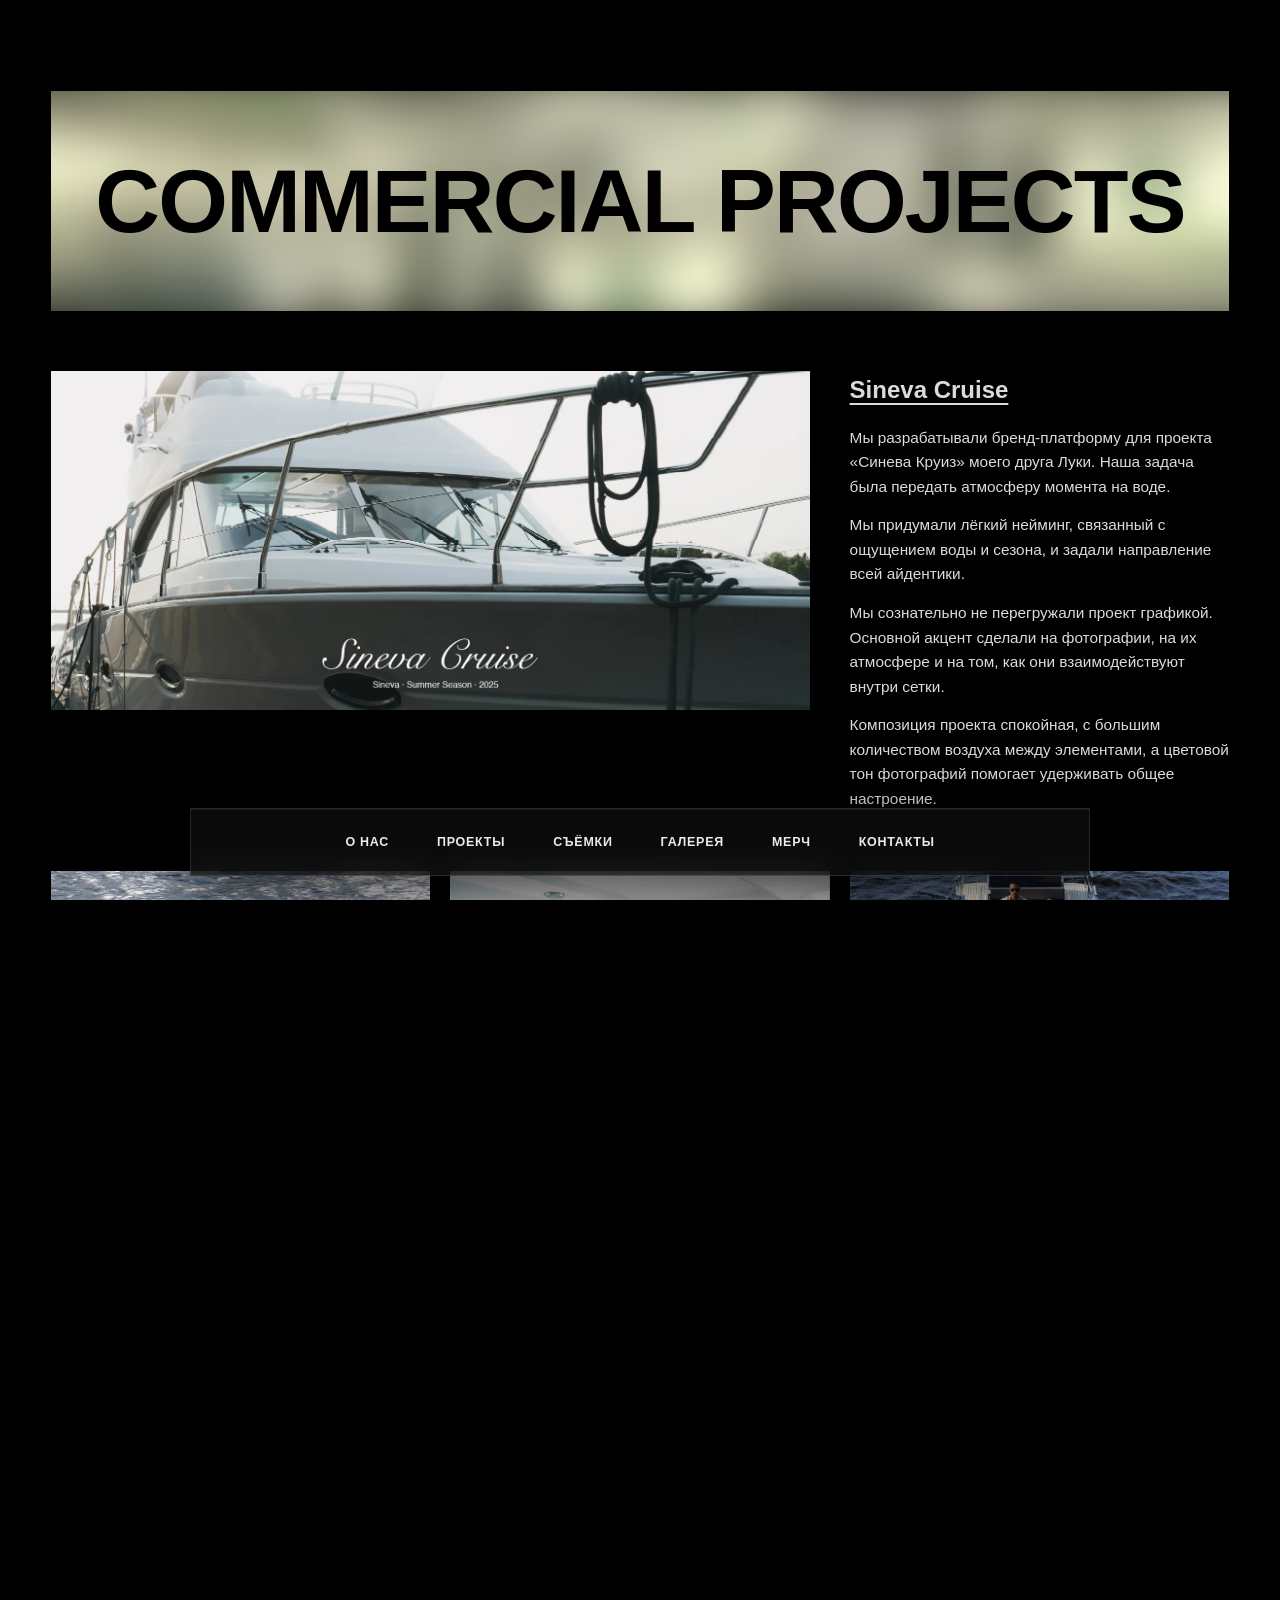
==== pages/commerce.html @ fbf218be "initial commit" ====
<!DOCTYPE html>
<html lang="ru">
<head>
  <meta charset="UTF-8" />
  <meta name="viewport" content="width=device-width, initial-scale=1.0" />
  <title>Коммерческие проекты — ВИАРЭЙБЛ</title>

  <link rel="stylesheet" href="../css/base.css" />
  <script src="../js/core.js" defer></script>
  <script src="../js/commerce-lightbox.js" defer></script>
</head>
<body>

<main class="commerce-page">
  <section class="hero-video-banner">
    <video class="hero-video-blur" autoplay muted loop playsinline preload="auto">
      <source src="../videos/banner.webm" type="video/webm" />
      <source src="../videos/banner.mp4" type="video/mp4" />
    </video>

    <h1 class="hero-cutout-text">COMMERCIAL PROJECTS</h1>
  </section>

  <section class="project-section">
    <div class="project-cover-layout">
      <div class="project-cover">
        <img src="../assets/sineva/sineva_main.webp" alt="Sineva Cruise cover" loading="eager" decoding="async" />
      </div>

      <article class="project-description">
        <h2 class="project-description__title">Sineva Cruise</h2>
        <p>Мы разрабатывали бренд-платформу для проекта «Синева Круиз» моего друга Луки. Наша задача была передать атмосферу момента на воде.</p>
        <p>Мы придумали лёгкий нейминг, связанный с ощущением воды и сезона, и задали направление всей айдентики.</p>
        <p>Мы сознательно не перегружали проект графикой. Основной акцент сделали на фотографии, на их атмосфере и на том, как они взаимодействуют внутри сетки.</p>
        <p>Композиция проекта спокойная, с большим количеством воздуха между элементами, а цветовой тон фотографий помогает удерживать общее настроение.</p>
      </article>
    </div>

    <div class="project-gallery">
      <div class="commerce-gallery-grid">
        <button class="commerce-gallery-item" type="button">
          <img src="../assets/sineva/sineva1.webp" alt="Sineva Cruise 1" loading="lazy" decoding="async" />
        </button>
        <button class="commerce-gallery-item" type="button">
          <img src="../assets/sineva/sineva2.webp" alt="Sineva Cruise 2" loading="lazy" decoding="async" />
        </button>
        <button class="commerce-gallery-item" type="button">
          <img src="../assets/sineva/sineva3.webp" alt="Sineva Cruise 3" loading="lazy" decoding="async" />
        </button>
        <button class="commerce-gallery-item" type="button">
          <img src="../assets/sineva/sineva4.webp" alt="Sineva Cruise 4" loading="lazy" decoding="async" />
        </button>
        <button class="commerce-gallery-item" type="button">
          <img src="../assets/sineva/sineva5.webp" alt="Sineva Cruise 5" loading="lazy" decoding="async" />
        </button>
        <button class="commerce-gallery-item" type="button">
          <img src="../assets/sineva/sineva6.webp" alt="Sineva Cruise 6" loading="lazy" decoding="async" />
        </button>
      </div>
    </div>
  </section>
</main>

<div class="commerce-lightbox" id="commerceLightbox" aria-hidden="true">
  <div class="commerce-lightbox__overlay" data-close-lightbox="true"></div>
  <button class="commerce-lightbox__close" type="button" aria-label="Закрыть">×</button>
  <img class="commerce-lightbox__image" src="" alt="" />
</div>

<nav class="nav-dock">
  <div class="nav-dock__inner">
    <a href="../index.html#about">О НАС</a>
    <a href="../index.html#projects">ПРОЕКТЫ</a>
    <a href="shootings.html">СЪЁМКИ</a>
    <a href="#">ГАЛЕРЕЯ</a>
    <a href="merch.html">МЕРЧ</a>
    <a href="contact.html">КОНТАКТЫ</a>
  </div>
</nav>

</body>
</html>
---- css/base.css ----
* {
  margin: 0;
  padding: 0;
  box-sizing: border-box;
}

html {
  scroll-behavior: smooth;
}

html,
body {
  height: 100%;
  width: 100%;
  overflow-x: hidden;
}

body {
  font-family: "Helvetica Neue", Helvetica, Arial, system-ui, sans-serif;
  background: #000;
  color: #fff;
  overflow-x: hidden;
  padding-bottom: 120px;
}

main {
  position: relative;
}

.home-hero {
  position: relative;
  min-height: 100vh;
  min-height: 100svh;
  overflow: hidden;
  isolation: isolate;
  display: grid;
  place-items: center;
  background: #000;
}

.hero-bg {
  position: absolute;
  inset: 0;
  z-index: -2;
  display: grid;
  grid-template-columns: repeat(4, minmax(0, 1fr));
  gap: clamp(0.4rem, 1vw, 0.8rem);
  padding: clamp(0.6rem, 1.6vw, 1rem);
  overflow: hidden;
}

.hero-bg::after {
  content: "";
  position: absolute;
  inset: 0;
  z-index: 4;
  pointer-events: none;
  background:
    linear-gradient(to bottom, rgba(0, 0, 0, 0.28) 0%, rgba(0, 0, 0, 0.1) 42%, rgba(0, 0, 0, 0.85) 80%, #000 100%);
}

.hero-bg__column {
  overflow: hidden;
  border-radius: 0 !important;
  background: #060606;
}

.hero-bg__track {
  display: grid;
  grid-template-rows: repeat(20, minmax(120px, 10vh));
  gap: clamp(0.4rem, 0.7vw, 0.6rem);
  will-change: transform;
  animation-name: heroScrollUp;
  animation-timing-function: linear;
  animation-iteration-count: infinite;
}

.hero-bg__column img {
  display: block;
  width: 100%;
  height: 100%;
  min-height: 120px;
  object-fit: cover;
  filter: brightness(0.48) saturate(0.92);
  user-select: none;
  -webkit-user-drag: none;
}

.hero-bg__column--1 .hero-bg__track {
  animation-duration: 46s;
}

.hero-bg__column--2 .hero-bg__track {
  animation-duration: 56s;
}

.hero-bg__column--3 .hero-bg__track {
  animation-duration: 51s;
}

.hero-bg__column--4 .hero-bg__track {
  animation-duration: 62s;
}

.hero-content {
  position: relative;
  z-index: 5;
  width: min(92vw, 1160px);
  padding-inline: 1rem;
  display: grid;
  justify-items: center;
  gap: clamp(1.2rem, 2vw, 2.1rem);
}

.hero-title {
  font-family: "Helvetica Neue", Helvetica, Arial, system-ui, sans-serif;
  font-size: clamp(2.9rem, 11vw, 10rem);
  font-weight: 900;
  letter-spacing: 0.06em;
  line-height: 0.95;
  text-transform: uppercase;
  text-align: center;
  text-wrap: balance;
  color: #f5f5f5;
  text-shadow: 0 12px 28px rgba(0, 0, 0, 0.55);
}

.nav-dock {
  position: fixed;
  left: 50%;
  transform: translateX(-50%);
  bottom: 24px;
  width: min(900px, calc(100vw - 24px));
  z-index: 100;
  pointer-events: none;
}

.nav-dock__inner {
  width: 100%;
  pointer-events: auto;
  display: flex;
  align-items: center;
  flex-wrap: nowrap;
  gap: clamp(8px, 1.4vw, 16px);
  justify-content: center;
  padding: 14px 22px;
  border-radius: 0 !important;
  background: rgba(15, 15, 15, 0.7);
  border: 1px solid rgba(255, 255, 255, 0.12);
  backdrop-filter: blur(14px);
  -webkit-backdrop-filter: blur(14px);
  box-shadow:
    0 20px 60px rgba(0, 0, 0, 0.7),
    inset 0 1px 0 rgba(255, 255, 255, 0.08);
}

.nav-dock__inner a {
  display: inline-flex;
  flex: 0 0 auto;
  align-items: center;
  justify-content: center;
  white-space: nowrap;
  padding: 0 clamp(10px, 1.6vw, 16px);
  min-height: 38px;
  border-radius: 0 !important;
  font-size: clamp(0.66rem, 1.5vw, 0.78rem);
  font-weight: 700;
  letter-spacing: 0.06em;
  text-transform: uppercase;
  text-decoration: none;
  color: rgba(255, 255, 255, 0.92);
  transition: background-color 160ms ease, color 160ms ease, transform 160ms ease;
}

.nav-dock__inner a:hover,
.nav-dock__inner a:focus-visible {
  background: rgba(255, 255, 255, 0.14);
  color: #fff;
}

.nav-dock__inner a:active {
  transform: translateY(1px);
}

@keyframes heroScrollUp {
  from {
    transform: translateY(0);
  }
  to {
    transform: translateY(calc(-50% - 0.3rem));
  }
}

@media (max-width: 900px) {
  .hero-bg {
    grid-template-columns: repeat(2, minmax(0, 1fr));
  }

  .hero-bg__column--4 {
    display: none;
  }
}

@media (max-width: 620px) {
  .hero-bg {
    grid-template-columns: 1fr 1fr;
  }

  .hero-bg__column--3 {
    display: none;
  }

  .nav-dock {
    bottom: 16px;
  }

  .nav-dock__inner {
    padding: 10px 10px;
    gap: 4px;
  }

  .nav-dock__inner a {
    flex: 0 0 auto;
    min-width: 0;
    padding: 0 8px;
  }
}

.about-section {
  color: #fff;
  position: relative;
  z-index: 8;
  padding: clamp(82px, 10vw, 118px) 0 clamp(130px, 16vw, 180px);
}

.about-inner {
  width: min(960px, 92vw);
  margin: 0 auto;
  padding-inline: clamp(24px, 3vw, 42px);
  text-align: center;
}

.about-title {
  font-size: clamp(2.1rem, 5.3vw, 4rem);
  font-weight: 800;
  letter-spacing: 0.03em;
  line-height: 1.05;
  text-transform: uppercase;
}

.about-title--secondary {
  margin-top: clamp(24px, 4vw, 34px);
}

.about-subtitle {
  margin-top: 1rem;
  font-size: clamp(1.02rem, 1.8vw, 1.3rem);
  font-weight: 800;
  letter-spacing: 0.02em;
  color: #fff;
}

.about-copy {
  max-width: 760px;
  margin: 1.45rem auto 0;
  font-size: clamp(0.98rem, 1.4vw, 1.2rem);
  font-weight: 400;
  line-height: 1.52;
  color: rgba(255, 255, 255, 0.85);
}

.about-copy--secondary {
  margin-top: clamp(10px, 1.6vw, 14px);
}

.collapsible-region {
  height: 0;
  overflow: hidden;
  opacity: 0;
  transition: height 300ms ease, opacity 200ms ease;
}

.services-catalog {
  width: min(860px, 100%);
  max-width: 100%;
  padding-left: clamp(12px, 4vw, 20px);
  padding-right: clamp(12px, 4vw, 20px);
  margin: clamp(14px, 2.8vw, 22px) auto 0;
}

.projects-section {
  padding: 120px 0;
}

.projects-grid {
  max-width: 1200px;
  margin: 0 auto;
  width: min(1200px, 92vw);
  display: grid;
  grid-template-columns: 1fr 1fr;
  gap: 48px;
}

.project-cover {
  aspect-ratio: 3 / 4;
  overflow: hidden;
  border-radius: 0 !important;
  border: 1px solid rgba(255, 255, 255, 0.08);
  position: relative;
  transition: 0.4s ease;
}

.project-cover img {
  width: 100%;
  height: 100%;
  object-fit: cover;
  transition: transform 0.5s ease;
}

.project-cover:hover img {
  transform: scale(1.05);
}

.project-overlay {
  position: absolute;
  inset: 0;
  pointer-events: none;
  background: linear-gradient(to top, rgba(0, 0, 0, 0.6), transparent);
  display: flex;
  align-items: flex-end;
  padding: 32px;
}

.project-overlay h3 {
  color: #fff;
  font-size: 22px;
  letter-spacing: 1px;
}

.services-toggle {
  width: 100%;
  max-width: 100%;
  margin: 0 auto;
  min-height: 50px;
  padding: 0 18px;
  border-radius: 0 !important;
  border: 1px solid rgba(255, 255, 255, 0.14);
  background: rgba(15, 15, 15, 0.7);
  box-shadow:
    0 20px 54px rgba(0, 0, 0, 0.58),
    inset 0 1px 0 rgba(255, 255, 255, 0.1);
  backdrop-filter: blur(12px);
  -webkit-backdrop-filter: blur(12px);
  display: flex;
  align-items: center;
  justify-content: space-between;
  gap: 14px;
  color: #fff;
  font-family: inherit;
  font-size: clamp(0.9rem, 1.05vw, 1rem);
  font-weight: 700;
  letter-spacing: 0.02em;
  cursor: pointer;
  transition: transform 180ms ease, border-color 180ms ease, box-shadow 180ms ease;
}

.contact-toggle {
  width: 100%;
  max-width: 100%;
  margin-top: 12px;
  min-height: 50px;
  padding: 0 18px;
  border-radius: 0 !important;
  border: 0;
  background: #fff;
  color: #000;
  box-shadow:
    0 16px 34px rgba(0, 0, 0, 0.45),
    inset 0 1px 0 rgba(255, 255, 255, 0.95);
  display: flex;
  align-items: center;
  justify-content: space-between;
  gap: 14px;
  font-family: inherit;
  font-size: clamp(0.9rem, 1.05vw, 1rem);
  font-weight: 600;
  letter-spacing: 0.01em;
  cursor: pointer;
  transition: background-color 200ms ease, transform 180ms ease, box-shadow 180ms ease;
}

.contact-toggle .chev {
  width: 14px;
  height: 14px;
  display: inline-flex;
  align-items: center;
  justify-content: center;
  line-height: 1;
  flex: 0 0 auto;
  transition: transform 280ms ease;
}

.contact-toggle[aria-expanded="true"] .chev {
  transform: rotate(180deg);
}

.contact-block {
  width: 100%;
  max-width: 100%;
  margin-top: 16px;
  border: 1px solid rgba(255, 255, 255, 0.12);
  border-radius: 0 !important;
  background: rgba(255, 255, 255, 0.02);
  box-shadow:
    0 12px 28px rgba(0, 0, 0, 0.4),
    inset 0 1px 0 rgba(255, 255, 255, 0.1);
}

.contact-text {
  padding: 16px clamp(14px, 2vw, 20px) 0;
  color: rgba(255, 255, 255, 0.9);
  font-size: 0.92rem;
  line-height: 1.45;
}

.contact-links {
  display: flex;
  gap: 12px;
  flex-wrap: wrap;
  margin-top: 20px;
  padding: 0 clamp(14px, 2vw, 20px) 16px;
}

.contact-links a {
  border: 1px solid rgba(255, 255, 255, 0.2);
  padding: 10px 16px;
  border-radius: 0 !important;
  color: #fff;
  text-decoration: none;
  transition: 200ms ease;
}

.catalog-panel {
  width: 100%;
  max-width: 100%;
  margin-top: 14px;
  border: 1px solid rgba(255, 255, 255, 0.12);
  border-radius: 0 !important;
  background: rgba(255, 255, 255, 0.02);
  box-shadow:
    0 14px 30px rgba(0, 0, 0, 0.44),
    inset 0 1px 0 rgba(255, 255, 255, 0.1);
}

.catalog-list,
.sub-list {
  list-style: none;
}

.catalog-cat + .catalog-cat {
  border-top: 1px solid rgba(255, 255, 255, 0.08);
}

.cat-button,
.sub-button {
  width: 100%;
  max-width: 100%;
  background: transparent;
  border: 0;
  color: rgba(255, 255, 255, 0.95);
  font-family: inherit;
  text-align: left;
  display: flex;
  align-items: center;
  justify-content: space-between;
  gap: 10px;
  cursor: pointer;
}

.services-toggle span,
.cat-button span,
.sub-button span {
  min-width: 0;
  white-space: normal;
  overflow-wrap: anywhere;
}

.services-toggle:focus-visible,
.contact-toggle:focus-visible,
.cat-button:focus-visible,
.sub-button:focus-visible {
  outline: 1px solid rgba(255, 255, 255, 0.52);
  outline-offset: -1px;
}

.cat-button {
  min-height: 54px;
  padding: 0 clamp(16px, 2vw, 20px);
  font-size: clamp(0.93rem, 1.05vw, 1.02rem);
  font-weight: 800;
  letter-spacing: 0.03em;
  text-transform: uppercase;
}

.cat-body {
  padding: 0 0 10px;
}

.sub-list {
  padding: 0 clamp(12px, 1.8vw, 16px);
}

.sub-row {
  border-top: 1px solid rgba(255, 255, 255, 0.08);
}

.sub-button {
  min-height: 42px;
  padding: 0 4px;
  font-size: 0.9rem;
  font-weight: 600;
  line-height: 1.2;
}

.desc {
  height: 0;
  overflow: hidden;
  font-size: 0.88rem;
  line-height: 1.38;
  color: rgba(255, 255, 255, 0.82);
  padding: 0 4px 10px;
  transition: height 300ms ease, opacity 200ms ease;
  opacity: 0;
}

.desc.is-open {
  opacity: 1;
}

.cat-link {
  display: block;
  text-decoration: none;
  padding: 10px clamp(16px, 2vw, 20px) 4px;
  border-top: 1px solid rgba(255, 255, 255, 0.08);
  font-size: 0.87rem;
  color: rgba(255, 255, 255, 0.86);
}

.chevron {
  width: 12px;
  height: 12px;
  flex: 0 0 auto;
  stroke: currentColor;
  stroke-width: 1.5;
  fill: none;
  opacity: 0.74;
  transform-origin: 50% 50%;
  transition: transform 280ms ease, opacity 280ms ease;
}

.services-toggle[aria-expanded="true"] .chevron,
.cat-button[aria-expanded="true"] .chevron,
.sub-button[aria-expanded="true"] .chevron {
  transform: rotate(180deg);
  opacity: 0.95;
}

.reveal {
  opacity: 0;
  transform: translateY(16px);
  transition:
    opacity 600ms cubic-bezier(0.2, 0.8, 0.2, 1),
    transform 600ms cubic-bezier(0.2, 0.8, 0.2, 1);
  transition-delay: var(--d, 0s);
}

.reveal--visible {
  opacity: 1;
  transform: translateY(0);
}

@media (hover: hover) and (pointer: fine) {
  .services-toggle:hover {
    transform: translateY(-1px);
    border-color: rgba(255, 255, 255, 0.24);
    box-shadow:
      0 18px 38px rgba(0, 0, 0, 0.56),
      inset 0 1px 0 rgba(255, 255, 255, 0.16),
      inset 0 -1px 0 rgba(0, 0, 0, 0.62);
  }

  .contact-toggle:hover {
    background: #e9e9e9;
    transform: translateY(-1px);
    box-shadow: 0 18px 36px rgba(0, 0, 0, 0.5);
  }

  .cat-button:hover,
  .sub-button:hover,
  .cat-link:hover,
  .contact-links a:hover {
    color: #fff;
  }

  .contact-links a:hover {
    border-color: rgba(255, 255, 255, 0.4);
  }
}

@media (max-width: 740px) {
  .services-catalog {
    width: min(860px, 100%);
  }

  .services-toggle {
    width: 100%;
  }

  .contact-toggle {
    width: 100%;
  }

  .cat-button {
    min-height: 58px;
  }
}

@media (max-width: 768px) {
  .projects-grid {
    grid-template-columns: 1fr;
    gap: 32px;
  }

  .project-cover {
    aspect-ratio: 3 / 4;
  }
}

@media (prefers-reduced-motion: reduce) {
  .reveal,
  .reveal--visible,
  .collapsible-region,
  .chevron,
  .contact-toggle .chev {
    opacity: 1;
    transform: none;
    transition: none;
  }
}

.commerce-page {
  width: min(1400px, 92vw);
  margin: 0 auto;
  padding: clamp(28px, 4vw, 56px) 0 120px;
}

.hero-video-banner {
  position: relative;
  width: 100%;
  height: 220px;
  margin: 40px 0 60px 0;
  overflow: hidden;
}

.hero-video-blur {
  position: absolute;
  inset: 0;
  width: 100%;
  height: 100%;
  object-fit: cover;
  filter: blur(22px);
  transform: scale(1.15);
  z-index: 1;
}

.hero-cutout-text {
  position: absolute;
  inset: 0;
  display: flex;
  align-items: center;
  justify-content: center;
  font-size: clamp(60px, 7vw, 120px);
  font-weight: 800;
  letter-spacing: -0.02em;
  color: black;
  white-space: nowrap;
  z-index: 2;
  pointer-events: none;
}

.project-header {
  display: flex;
  justify-content: space-between;
  align-items: flex-end;
  gap: 20px;
  margin-top: 40px;
  margin-bottom: 90px;
}

.page-title {
  margin: 0;
  font-size: clamp(34px, 4vw, 64px);
  font-weight: 650;
  letter-spacing: -0.01em;
  line-height: 1.05;
  max-width: 900px;
  margin-left: auto;
  margin-right: auto;
  flex: 0 0 auto;
  text-align: center;
  text-transform: none;
}

.project-brand {
  display: none;
}

.header-meta {
  font-size: 18px;
  font-weight: 500;
  color: #8f8f8f;
  line-height: 1.1;
  opacity: 0.9;
  transition: opacity 0.2s ease;
}

.header-meta.left {
  flex: 1 1 0;
  text-align: left;
  text-decoration: underline;
  text-decoration-thickness: 1px;
  text-underline-offset: 2px;
}

.header-meta.right {
  flex: 1 1 0;
  text-align: right;
  text-decoration: none;
}

.header-meta.left:hover {
  opacity: 0.6;
}

.project-section {
  display: grid;
  gap: 60px;
  margin-top: 0;
}

.project-cover-layout {
  display: grid;
  grid-template-columns: 2fr 1fr;
  gap: 40px;
  align-items: start;
}

.project-cover-layout,
.commerce-gallery-grid {
  max-width: 1200px;
  margin: 0 auto;
}

.commerce-page .project-cover {
  width: 100%;
  aspect-ratio: 16 / 9;
  border: 0;
}

.commerce-page .project-cover img {
  width: 100%;
  height: auto;
  display: block;
}

.commerce-page .project-description {
  margin-top: 0;
  max-width: none;
}

.project-description__title {
  margin: 0 0 16px;
  font-family: inherit;
  font-size: clamp(1.2rem, 1.9vw, 1.5rem);
  font-weight: 600;
  text-decoration: underline;
  text-underline-offset: 5px;
}

.commerce-page .project-description p + p {
  margin-top: 14px;
}

.project-block {
  display: grid;
  grid-template-columns: 2fr 1fr;
  gap: 60px;
  max-width: 1400px;
  margin: 0 auto;
  align-items: start;
}

.project-block + .project-gallery {
  margin-top: clamp(18px, 2.6vw, 36px);
}

.project-gallery + .project-block {
  margin-top: clamp(70px, 10vw, 130px);
}

.project-block__media {
  width: 100%;
  border-radius: 0 !important;
  overflow: hidden;
  aspect-ratio: 16 / 10;
  background: #050505;
}

.project-block__media img {
  width: 100%;
  height: 100%;
  object-fit: cover;
  display: block;
}

.project-block:first-of-type .project-block__media {
  width: 100%;
  height: auto;
  aspect-ratio: auto;
  overflow: visible;
}

.project-block:first-of-type .project-block__media img {
  width: 100%;
  height: auto;
  object-fit: contain;
}

.project-block__info {
  align-self: center;
}

.project-title {
  font-size: clamp(2rem, 3.4vw, 3.2rem);
  letter-spacing: 0.01em;
  line-height: 1.03;
  text-transform: uppercase;
}

.project-title--localized {
  text-transform: none;
}

.project-title a {
  color: #fff;
  text-decoration: none;
  border-bottom: 1px solid rgba(255, 255, 255, 0.3);
}

.project-description {
  margin-top: 16px;
  color: rgba(255, 255, 255, 0.86);
  font-size: clamp(0.95rem, 1.2vw, 1.08rem);
  line-height: 1.6;
  max-width: 520px;
}

.project-description p {
  margin: 0;
}

.project-description p + p {
  margin-top: 18px;
}

.project-ig {
  margin-top: 28px;
  display: flex;
  flex-direction: column;
  gap: 8px;
}

.project-ig__label {
  font-size: 0.85rem;
  opacity: 0.6;
  letter-spacing: 0.04em;
}

.project-ig__link {
  color: #fff;
  text-decoration: none;
  border-bottom: 1px solid transparent;
  width: fit-content;
}

.project-gallery {
  max-width: 1400px;
  margin-left: auto;
  margin-right: auto;
}

.gallery-grid {
  display: grid;
  grid-template-columns: repeat(3, 1fr);
  gap: 12px;
  margin: 0;
  padding: 0;
}

.gallery-item {
  position: relative;
  border: 0;
  padding: 0;
  margin: 0;
  background: transparent;
  cursor: pointer;
  border-radius: 0 !important;
  box-shadow: none;
  overflow: visible;
  aspect-ratio: 1 / 1;
}

.gallery-item img {
  width: 100%;
  height: 100%;
  object-fit: cover;
  object-position: center center;
  display: block;
  border-radius: 0 !important;
  box-shadow: none;
  transition: transform 0.4s ease;
  transform-origin: center center;
}

.gallery-item:nth-child(2) img {
  object-position: center 92%;
}

.gallery-item:nth-child(5) img {
  object-position: center 80%;
}

.gallery-item:last-child img {
  object-position: center 80%;
}

.commerce-page .project-gallery {
  max-width: none;
}

.commerce-page .commerce-gallery-grid {
  grid-template-columns: repeat(3, 1fr);
  gap: 20px;
  display: grid;
  margin: 0 auto;
  padding: 0;
}

.commerce-page .commerce-gallery-item {
  aspect-ratio: 1 / 1;
  overflow: hidden;
  position: relative;
  border: 0;
  padding: 0;
  margin: 0;
  background: transparent;
  cursor: pointer;
}

.commerce-page .commerce-gallery-item img {
  width: 100%;
  height: 100%;
  object-fit: cover;
  display: block;
  transition: transform 0.3s ease;
}

.commerce-lightbox {
  position: fixed;
  inset: 0;
  background: rgba(0, 0, 0, 0.94);
  display: none;
  align-items: center;
  justify-content: center;
  z-index: 10000;
  padding: clamp(16px, 3vw, 32px);
}

.commerce-lightbox.is-open {
  display: flex;
}

.commerce-lightbox__overlay {
  position: absolute;
  inset: 0;
}

.commerce-lightbox__close {
  position: absolute;
  top: 16px;
  right: 16px;
  border: 0;
  background: transparent;
  color: #fff;
  font-size: 34px;
  line-height: 1;
  cursor: pointer;
  z-index: 2;
}

.commerce-lightbox__image {
  max-width: min(92vw, 1500px);
  max-height: 92vh;
  width: auto;
  height: auto;
  object-fit: contain;
  position: relative;
  z-index: 1;
}

body.lightbox-open {
  overflow: hidden;
}

.gallery-modal {
  position: fixed;
  inset: 0;
  height: 100dvh;
  background: rgba(0, 0, 0, 0.9);
  display: none;
  align-items: center;
  justify-content: center;
  overflow: hidden;
  z-index: 9999;
}

body.modal-open {
  overflow: hidden;
}

.gallery-modal.active {
  display: flex;
}

.gallery-overlay {
  position: absolute;
  inset: 0;
}

.gallery-content {
  width: 90%;
  max-width: 1400px;
  height: 85vh;
  display: grid;
  grid-template-columns: 2fr 1fr;
  align-items: stretch;
  gap: 60px;
  position: relative;
  z-index: 1;
}

.gallery-close {
  position: absolute;
  top: 0;
  right: 0;
  font-size: 28px;
  background: none;
  border: none;
  color: #fff;
  cursor: pointer;
  line-height: 1;
  z-index: 2;
}

.gallery-left {
  display: flex;
  flex-direction: column;
  height: 100%;
  min-height: 0;
}

.gallery-image-wrap {
  flex: 1;
  min-height: 0;
  display: flex;
  align-items: center;
  justify-content: center;
}

.gallery-main {
  width: 100%;
  height: 100%;
  display: flex;
  align-items: center;
  justify-content: center;
  overflow: hidden;
  min-height: 0;
}

.gallery-main-img {
  max-width: 100%;
  max-height: 100%;
  width: 100%;
  height: 100%;
  object-fit: contain;
  display: block;
}

.gallery-thumbs {
  height: 100px;
  display: flex;
  justify-content: center;
  align-items: center;
  gap: 12px;
  overflow-x: auto;
  overflow-y: hidden;
  margin-top: 20px;
}

.gallery-thumbs::after {
  content: "";
  flex: 0 0 auto;
}

.gallery-thumbs .thumb {
  width: 80px;
  height: 100%;
  display: block;
  flex: 0 0 auto;
  cursor: pointer;
  opacity: 0.6;
  border: 2px solid transparent;
  padding: 0;
  background: transparent;
}

.gallery-thumbs .thumb img {
  width: 100%;
  height: 100%;
  object-fit: cover;
  display: block;
}

.gallery-thumbs .thumb.active {
  opacity: 1;
  border-color: #fff;
}

.gallery-right {
  display: flex;
  flex-direction: column;
  align-items: flex-start;
  padding: 60px 40px;
  height: 100%;
  min-height: 0;
  overflow: hidden;
}

.gallery-right-top {
  width: 100%;
  flex-shrink: 0;
}

.gallery-right .text-scroll {
  overflow: visible;
}

.gallery-right-bottom {
  width: 100%;
  display: flex;
  flex-direction: column;
  margin-top: auto;
}

.gallery-right h2 {
  margin: 0;
  font-size: clamp(2.2rem, 4vw, 56px);
  font-weight: 700;
  margin-bottom: 24px;
  line-height: 1.05;
  text-transform: uppercase;
}

.gallery-right .description {
  margin: 0 0 40px 0;
  font-size: 18px;
  opacity: 0.8;
  max-width: 400px;
  color: rgba(255, 255, 255, 0.86);
  line-height: 1.6;
}

.gallery-right .meta {
  margin-top: auto;
  display: flex;
  flex-direction: column;
  gap: 8px;
}

.gallery-right .year {
  font-size: 16px;
  opacity: 0.6;
  color: rgba(255, 255, 255, 0.72);
}

.gallery-right .city {
  font-size: 18px;
  font-weight: 500;
  color: rgba(255, 255, 255, 0.9);
}

@media (hover: hover) and (pointer: fine) {
  .back-link:hover,
  .back-link:focus-visible {
    opacity: 0.6;
  }

  .project-ig__link:hover,
  .project-ig__link:focus-visible {
    border-bottom-color: rgba(255, 255, 255, 0.8);
  }

  .gallery-item:hover img,
  .gallery-item:focus-visible img {
    transform: scale(1.03);
    z-index: 2;
  }

  .gallery-item:hover,
  .gallery-item:focus-visible {
    z-index: 3;
  }

  .commerce-page .commerce-gallery-item:hover img,
  .commerce-page .commerce-gallery-item:focus-visible img {
    transform: scale(1.02);
  }
}

@media (max-width: 1024px) {
  .project-block,
  .gallery-content {
    grid-template-columns: 1fr;
  }

  .gallery-content {
    height: min(90vh, 980px);
    gap: 24px;
  }

  .gallery-right {
    padding: 20px 0;
    overflow-y: auto;
  }

  .gallery-right-bottom {
    height: auto;
    margin-top: 24px;
  }

  .project-block {
    gap: 28px;
  }

  .project-block__info {
    align-self: start;
  }

  .project-description {
    max-width: none;
  }

  .gallery-grid {
    grid-template-columns: repeat(2, 1fr);
  }

}

@media (max-width: 640px) {
  .gallery-grid {
    grid-template-columns: repeat(2, 1fr);
  }
}

@media (max-width: 768px) {
  .hero-video-banner {
    height: 120px;
  }

  .hero-cutout-text {
    font-size: 36px;
    white-space: normal;
    text-align: center;
  }

  .header-meta {
    display: none;
  }

  .commerce-page .project-header {
    margin-top: 24px;
    margin-bottom: 24px;
  }

  .project-cover-layout {
    grid-template-columns: 1fr;
    gap: 24px;
  }

  .commerce-page .commerce-gallery-grid {
    grid-template-columns: repeat(2, 1fr);
    gap: 14px;
  }

  .gallery-content {
    width: 100%;
    height: 100dvh;
    max-width: none;
    display: grid;
    grid-template-columns: 1fr;
    grid-template-rows: auto auto 1fr;
    gap: 12px;
    padding: 14px;
  }

  .gallery-left {
    grid-row: 1;
    display: block;
  }

  .gallery-image-wrap {
    height: auto;
    min-height: 0;
    flex: none;
  }

  .gallery-main {
    width: 100%;
    height: 52dvh;
    max-height: 52dvh;
    overflow: hidden;
    display: flex;
    align-items: center;
    justify-content: center;
    background: transparent;
  }

  .gallery-main-img {
    width: 100%;
    height: 100%;
    object-fit: contain;
  }

  .thumbs {
    grid-row: 2;
    height: 90px;
    display: flex;
    gap: 10px;
    justify-content: center;
    align-items: center;
    overflow-x: auto;
    overflow-y: hidden;
    padding: 6px 4px;
    margin-top: 0;
    -webkit-overflow-scrolling: touch;
    scroll-snap-type: x mandatory;
  }

  .thumbs::-webkit-scrollbar {
    display: none;
  }

  .thumb {
    flex: 0 0 auto;
    width: 64px;
    height: 44px;
    scroll-snap-align: center;
  }

  .thumb img {
    width: 100%;
    height: 100%;
    object-fit: cover;
  }

  .gallery-right {
    grid-row: 3;
    padding: 0;
    height: auto;
    overflow: hidden;
    display: flex;
    flex-direction: column;
  }

  .gallery-right-top {
    flex: 0 0 auto;
  }

  .gallery-right .text-scroll {
    margin-top: 12px;
    overflow-y: auto;
    -webkit-overflow-scrolling: touch;
    max-height: calc(100dvh - 52dvh - 120px);
  }

  .gallery-right .meta {
    margin-top: 12px;
    flex: 0 0 auto;
  }

  .gallery-right-bottom {
    margin-top: 0;
  }

  .gallery-close {
    position: fixed;
    top: 14px;
    right: 14px;
    z-index: 9999;
  }
}

@media (prefers-reduced-motion: reduce) {
  .back-link,
  .gallery-item img,
  .gallery-modal,
  .gallery-close,
  .commerce-page .commerce-gallery-item img {
    transition: none;
  }
}

/* Global sharp-corner directive */
*,
*::before,
*::after,
button,
img,
.project-cover,
.project-overlay,
.gallery-item,
.gallery-modal,
.gallery-content,
.services-toggle,
.contact-toggle,
.cat-button,
.sub-button,
.nav-dock {
  border-radius: 0 !important;
}
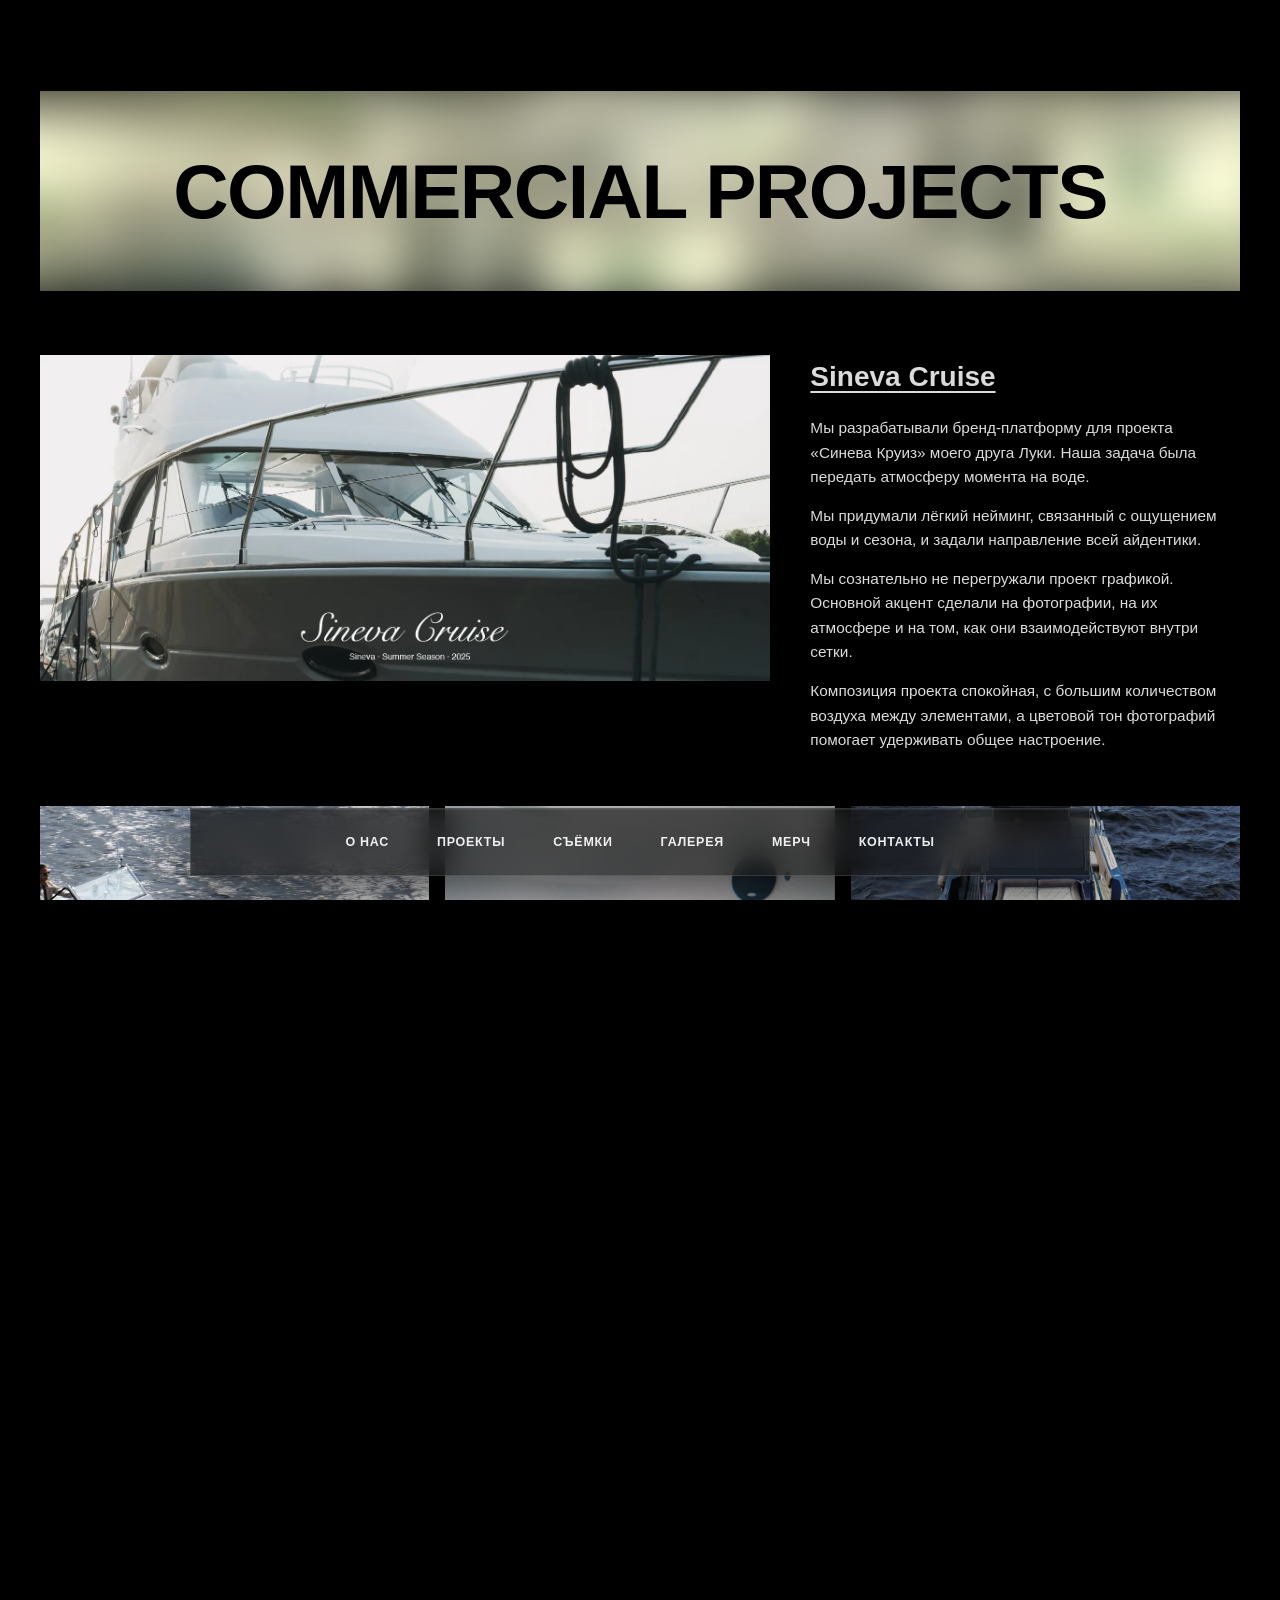
==== commit bc28bf5a: "site version before redesign" ====
--- a/pages/commerce.html
+++ b/pages/commerce.html
@@ -8,6 +8,7 @@
   <link rel="stylesheet" href="../css/base.css" />
   <script src="../js/core.js" defer></script>
   <script src="../js/commerce-lightbox.js" defer></script>
+  <script src="../js/commerce-description-scroll.js" defer></script>
 </head>
 <body>
 
@@ -28,11 +29,15 @@
       </div>
 
       <article class="project-description">
-        <h2 class="project-description__title">Sineva Cruise</h2>
-        <p>Мы разрабатывали бренд-платформу для проекта «Синева Круиз» моего друга Луки. Наша задача была передать атмосферу момента на воде.</p>
-        <p>Мы придумали лёгкий нейминг, связанный с ощущением воды и сезона, и задали направление всей айдентики.</p>
-        <p>Мы сознательно не перегружали проект графикой. Основной акцент сделали на фотографии, на их атмосфере и на том, как они взаимодействуют внутри сетки.</p>
-        <p>Композиция проекта спокойная, с большим количеством воздуха между элементами, а цветовой тон фотографий помогает удерживать общее настроение.</p>
+        <div class="project-description__header">
+          <h2 class="project-description__title">Sineva Cruise</h2>
+        </div>
+        <div class="project-description__scroll" id="descScroll">
+          <p>Мы разрабатывали бренд-платформу для проекта «Синева Круиз» моего друга Луки. Наша задача была передать атмосферу момента на воде.</p>
+          <p>Мы придумали лёгкий нейминг, связанный с ощущением воды и сезона, и задали направление всей айдентики.</p>
+          <p>Мы сознательно не перегружали проект графикой. Основной акцент сделали на фотографии, на их атмосфере и на том, как они взаимодействуют внутри сетки.</p>
+          <p>Композиция проекта спокойная, с большим количеством воздуха между элементами, а цветовой тон фотографий помогает удерживать общее настроение.</p>
+        </div>
       </article>
     </div>
 
--- a/css/base.css
+++ b/css/base.css
@@ -124,6 +124,302 @@
   text-wrap: balance;
   color: #f5f5f5;
   text-shadow: 0 12px 28px rgba(0, 0, 0, 0.55);
+}
+
+.home-services {
+  padding: clamp(3rem, 8vw, 5rem) 0 clamp(4rem, 7vw, 5.5rem);
+  background: #000;
+}
+
+.home-services__inner {
+  width: min(900px, 92vw);
+  margin: 0 auto;
+}
+
+.home-services__content {
+  text-align: center;
+}
+
+.home-services--hidden {
+  opacity: 0;
+  transform: translateY(40px);
+  transition:
+    opacity 0.6s ease,
+    transform 0.6s ease;
+}
+
+.home-services--visible {
+  opacity: 1;
+  transform: translateY(0);
+}
+
+.home-services__title {
+  font-size: clamp(1.7rem, 3.3vw, 2.7rem);
+  line-height: 1.12;
+  font-weight: 800;
+  letter-spacing: 0.02em;
+}
+
+.home-services__text {
+  margin-top: 1rem;
+  font-size: clamp(1rem, 1.6vw, 1.24rem);
+  line-height: 1.55;
+  color: rgba(255, 255, 255, 0.88);
+}
+
+.home-services__actions {
+  margin-top: 30px;
+  width: 100%;
+  display: flex;
+  flex-direction: column;
+  align-items: center;
+  gap: 14px;
+}
+
+.home-services-card__toggle {
+  width: min(900px, 100%);
+  border: 1px solid rgba(255, 255, 255, 0.26);
+  background: rgba(12, 12, 12, 0.45);
+  color: #fff;
+  cursor: pointer;
+  font: inherit;
+  font-weight: 700;
+  letter-spacing: 0.03em;
+  font-size: clamp(0.95rem, 1.5vw, 1.05rem);
+  display: flex;
+  align-items: center;
+  justify-content: center;
+  padding: clamp(24px, 2.6vw, 28px) clamp(28px, 3vw, 32px);
+  transition:
+    background-color 220ms ease,
+    border-color 220ms ease;
+}
+
+.home-services-card__toggle:hover {
+  background: rgba(22, 22, 22, 0.65);
+  border-color: rgba(255, 255, 255, 0.42);
+}
+
+.home-services-card__line {
+  display: inline-flex;
+  align-items: center;
+  justify-content: center;
+  gap: 0.5rem;
+  text-align: center;
+  text-transform: uppercase;
+}
+
+.home-services-card__arrow {
+  transition: transform 0.3s ease;
+}
+
+.home-services-card__toggle[aria-expanded="true"] .home-services-card__arrow {
+  transform: rotate(180deg);
+}
+
+.home-services-card__toggle[aria-expanded="true"] .home-services-card__arrow--static {
+  transform: none;
+}
+
+.home-services-card__panel {
+  width: min(900px, 100%);
+  max-height: 0;
+  opacity: 0;
+  overflow: hidden;
+  transition:
+    max-height 0.4s ease,
+    opacity 0.4s ease;
+}
+
+.home-services-card__panel.is-open {
+  opacity: 1;
+}
+
+.home-services-card__content {
+  border: 1px solid rgba(255, 255, 255, 0.22);
+  padding: clamp(20px, 2.4vw, 30px);
+  text-align: center;
+}
+
+.home-services-card__content p {
+  max-width: 760px;
+  margin: 0 auto;
+  color: rgba(255, 255, 255, 0.86);
+  line-height: 1.6;
+}
+
+.home-services-card__content p + p {
+  margin-top: 0.9rem;
+}
+
+.home-services-catalog {
+  width: min(900px, 100%);
+  position: relative;
+}
+
+.home-services-accordion {
+  width: 100%;
+  border: 1px solid rgba(255, 255, 255, 0.26);
+  margin-bottom: 16px;
+  background: rgba(12, 12, 12, 0.45);
+  cursor: pointer;
+  transition:
+    background-color 220ms ease,
+    border-color 220ms ease;
+}
+
+.home-services-accordion:hover {
+  background: rgba(22, 22, 22, 0.65);
+  border-color: rgba(255, 255, 255, 0.42);
+}
+
+.home-services-accordion__trigger {
+  width: 100%;
+  display: grid;
+  grid-template-columns: 1fr auto 1fr;
+  align-items: center;
+  text-align: center;
+  background: transparent;
+  color: #fff;
+  border: 0;
+  cursor: pointer;
+  font: inherit;
+  font-weight: 700;
+  letter-spacing: 0.03em;
+  padding: 24px;
+}
+
+.home-services-accordion__label {
+  grid-column: 2;
+  justify-self: center;
+  text-transform: uppercase;
+}
+
+.home-services-accordion__arrow {
+  grid-column: 3;
+  justify-self: end;
+  transition: transform 0.3s ease;
+}
+
+.home-services-accordion.is-open .home-services-accordion__arrow {
+  transform: rotate(180deg);
+}
+
+.home-services-accordion__panel {
+  max-height: 0;
+  opacity: 0;
+  overflow: hidden;
+  transition:
+    max-height 0.4s ease,
+    opacity 0.4s ease;
+}
+
+.home-services-accordion.is-open .home-services-accordion__panel {
+  opacity: 1;
+}
+
+.home-services-accordion__panel-inner {
+  padding: 0 24px 24px;
+  text-align: center;
+  color: rgba(255, 255, 255, 0.86);
+  line-height: 1.56;
+  position: relative;
+  z-index: 1;
+}
+
+.home-services-accordion__panel-inner p + p {
+  margin-top: 0.85rem;
+}
+
+.home-services-accordion__list {
+  list-style: none;
+  padding-left: 0;
+}
+
+.home-services-accordion__list li + li {
+  margin-top: 0.35rem;
+}
+
+.home-services-subcard + .home-services-subcard {
+  margin-top: 0.95rem;
+}
+
+.home-services-subcard h3 {
+  font-size: 1rem;
+  margin-bottom: 0.45rem;
+}
+
+.home-services-accordion:last-child {
+  margin-bottom: 0;
+}
+
+.home-services-subaccordion {
+  text-align: left;
+}
+
+.home-services-subaccordion__item {
+  border-top: 1px solid rgba(255, 255, 255, 0.12);
+}
+
+.home-services-subaccordion__item:first-child {
+  border-top: 0;
+}
+
+.home-services-subaccordion__trigger {
+  width: 100%;
+  border: 0;
+  background: transparent;
+  color: #fff;
+  cursor: pointer;
+  font: inherit;
+  font-weight: 700;
+  letter-spacing: 0.02em;
+  display: flex;
+  align-items: center;
+  justify-content: space-between;
+  padding: 14px 0;
+}
+
+.home-services-subaccordion__arrow {
+  transition: transform 0.3s ease;
+}
+
+.home-services-subaccordion__item.is-open .home-services-subaccordion__arrow {
+  transform: rotate(180deg);
+}
+
+.home-services-subaccordion__panel {
+  max-height: 0;
+  opacity: 0;
+  overflow: hidden;
+  transition:
+    max-height 0.4s ease,
+    opacity 0.4s ease;
+}
+
+.home-services-subaccordion__item.is-open .home-services-subaccordion__panel {
+  opacity: 1;
+}
+
+.home-services-subaccordion__panel p {
+  margin: 0;
+  padding: 0 0 14px;
+  color: rgba(255, 255, 255, 0.82);
+}
+
+.home-services-contact__content {
+  padding: clamp(20px, 2.2vw, 24px);
+}
+
+.home-services-card__toggle--contact {
+  background: #fff;
+  color: #000;
+  border-color: #fff;
+}
+
+.home-services-card__toggle--contact:hover {
+  background: #f2f2f2;
+  border-color: #f2f2f2;
 }
 
 .nav-dock {
@@ -192,6 +488,15 @@
   }
 }
 
+@keyframes collageScrollUp {
+  from {
+    transform: translateY(0);
+  }
+  to {
+    transform: translateY(-50%);
+  }
+}
+
 @media (max-width: 900px) {
   .hero-bg {
     grid-template-columns: repeat(2, minmax(0, 1fr));
@@ -225,81 +530,170 @@
     min-width: 0;
     padding: 0 8px;
   }
-}
-
-.about-section {
-  color: #fff;
+
+  .home-services__actions {
+    gap: 12px;
+  }
+
+  .home-services-card__toggle {
+    padding: 18px 16px;
+    font-size: 0.9rem;
+  }
+
+  .home-services-card__content {
+    padding: 18px 16px 22px;
+  }
+
+  .home-services-accordion__trigger {
+    padding: 18px 16px;
+  }
+
+  .home-services-accordion__panel-inner {
+    padding: 0 16px 18px;
+  }
+
+}
+
+.projects-section {
+  padding: clamp(40px, 7vw, 90px) 0 0;
+  width: 100vw;
+  margin-left: calc(50% - 50vw);
+  margin-right: calc(50% - 50vw);
+}
+
+.projects-collage {
   position: relative;
-  z-index: 8;
-  padding: clamp(82px, 10vw, 118px) 0 clamp(130px, 16vw, 180px);
-}
-
-.about-inner {
-  width: min(960px, 92vw);
-  margin: 0 auto;
-  padding-inline: clamp(24px, 3vw, 42px);
+  display: block;
+  width: 100%;
+  min-height: clamp(260px, 46vh, 460px);
+  overflow: hidden;
+  color: inherit;
+  text-decoration: none;
+  background: #000;
+  isolation: isolate;
+}
+
+.projects-collage__stream {
+  position: absolute;
+  inset: 0;
+  height: 200%;
+  will-change: transform;
+  animation: collageScrollUp 110s linear infinite;
+}
+
+.projects-collage__set {
+  position: absolute;
+  left: 0;
+  width: 100%;
+  height: 50%;
+}
+
+.projects-collage__set--a {
+  top: 0;
+}
+
+.projects-collage__set--b {
+  top: 50%;
+}
+
+.projects-collage__item {
+  position: absolute;
+  display: block;
+  width: clamp(92px, 16vw, 320px);
+  height: auto;
+  max-width: 100%;
+  object-fit: contain;
+  border: 0;
+  box-shadow: none;
+  filter: none;
+}
+
+.projects-collage__item.item-1 { top: 3%; left: 4%; width: 16%; transform: rotate(-2deg); z-index: 4; }
+.projects-collage__item.item-2 { top: 7%; left: 21%; width: 12%; transform: rotate(2deg); z-index: 5; }
+.projects-collage__item.item-3 { top: 5%; left: 36%; width: 18%; transform: rotate(-1deg); z-index: 3; }
+.projects-collage__item.item-4 { top: 8%; left: 56%; width: 13%; transform: rotate(2deg); z-index: 4; }
+.projects-collage__item.item-5 { top: 4%; left: 70%; width: 17%; transform: rotate(-2deg); z-index: 5; }
+.projects-collage__item.item-6 { top: 8%; left: 84%; width: 12%; transform: rotate(1deg); z-index: 3; }
+.projects-collage__item.item-7 { top: 30%; left: 5%; width: 18%; transform: rotate(-2deg); z-index: 6; }
+.projects-collage__item.item-8 { top: 26%; left: 23%; width: 14%; transform: rotate(1deg); z-index: 4; }
+.projects-collage__item.item-9 { top: 32%; left: 39%; width: 15%; transform: rotate(-1deg); z-index: 5; }
+.projects-collage__item.item-10 { top: 27%; left: 57%; width: 19%; transform: rotate(2deg); z-index: 3; }
+.projects-collage__item.item-11 { top: 34%; left: 73%; width: 13%; transform: rotate(-2deg); z-index: 4; }
+.projects-collage__item.item-12 { top: 30%; left: 86%; width: 11%; transform: rotate(1deg); z-index: 5; }
+.projects-collage__item.item-13 { top: 74%; left: 4%; width: 16%; transform: rotate(2deg); z-index: 3; }
+.projects-collage__item.item-14 { top: 70%; left: 22%; width: 21%; transform: rotate(-1deg); z-index: 6; }
+.projects-collage__item.item-15 { top: 78%; left: 43%; width: 13%; transform: rotate(2deg); z-index: 4; }
+.projects-collage__item.item-16 { top: 72%; left: 58%; width: 18%; transform: rotate(-2deg); z-index: 5; }
+.projects-collage__item.item-17 { top: 84%; left: 75%; width: 14%; transform: rotate(1deg); z-index: 4; }
+.projects-collage__item.item-18 { top: 80%; left: 87%; width: 10%; transform: rotate(-1deg); z-index: 6; }
+
+.projects-collage__shade {
+  position: absolute;
+  inset: 0;
+  z-index: 3;
+  pointer-events: none;
+  background: rgba(0, 0, 0, 0.4);
+}
+
+.projects-collage__fade {
+  position: absolute;
+  left: 0;
+  width: 100%;
+  height: clamp(180px, 42vh, 460px);
+  z-index: 4;
+  pointer-events: none;
+}
+
+.projects-collage__fade--top {
+  top: 0;
+  background:
+    linear-gradient(
+      to bottom,
+      #000 0%,
+      rgba(0, 0, 0, 0.8) 10%,
+      rgba(0, 0, 0, 0.56) 24%,
+      rgba(0, 0, 0, 0.34) 44%,
+      rgba(0, 0, 0, 0.16) 66%,
+      rgba(0, 0, 0, 0.06) 82%,
+      rgba(0, 0, 0, 0) 100%
+    );
+}
+
+.projects-collage__fade--bottom {
+  bottom: 0;
+  background:
+    linear-gradient(
+      to top,
+      #000 0%,
+      rgba(0, 0, 0, 0.8) 10%,
+      rgba(0, 0, 0, 0.56) 24%,
+      rgba(0, 0, 0, 0.34) 44%,
+      rgba(0, 0, 0, 0.16) 66%,
+      rgba(0, 0, 0, 0.06) 82%,
+      rgba(0, 0, 0, 0) 100%
+    );
+}
+
+.projects-collage__headline-wrap {
+  position: absolute;
+  inset: 0;
+  z-index: 5;
+  display: grid;
+  place-items: center;
+  padding: 1rem;
+}
+
+.projects-collage__headline {
+  font-size: clamp(0.95rem, 2.8vw, 2.8rem);
+  line-height: 1;
+  font-weight: 900;
+  letter-spacing: 0.03em;
+  text-transform: uppercase;
   text-align: center;
-}
-
-.about-title {
-  font-size: clamp(2.1rem, 5.3vw, 4rem);
-  font-weight: 800;
-  letter-spacing: 0.03em;
-  line-height: 1.05;
-  text-transform: uppercase;
-}
-
-.about-title--secondary {
-  margin-top: clamp(24px, 4vw, 34px);
-}
-
-.about-subtitle {
-  margin-top: 1rem;
-  font-size: clamp(1.02rem, 1.8vw, 1.3rem);
-  font-weight: 800;
-  letter-spacing: 0.02em;
-  color: #fff;
-}
-
-.about-copy {
-  max-width: 760px;
-  margin: 1.45rem auto 0;
-  font-size: clamp(0.98rem, 1.4vw, 1.2rem);
-  font-weight: 400;
-  line-height: 1.52;
-  color: rgba(255, 255, 255, 0.85);
-}
-
-.about-copy--secondary {
-  margin-top: clamp(10px, 1.6vw, 14px);
-}
-
-.collapsible-region {
-  height: 0;
-  overflow: hidden;
-  opacity: 0;
-  transition: height 300ms ease, opacity 200ms ease;
-}
-
-.services-catalog {
-  width: min(860px, 100%);
-  max-width: 100%;
-  padding-left: clamp(12px, 4vw, 20px);
-  padding-right: clamp(12px, 4vw, 20px);
-  margin: clamp(14px, 2.8vw, 22px) auto 0;
-}
-
-.projects-section {
-  padding: 120px 0;
-}
-
-.projects-grid {
-  max-width: 1200px;
-  margin: 0 auto;
-  width: min(1200px, 92vw);
-  display: grid;
-  grid-template-columns: 1fr 1fr;
-  gap: 48px;
+  text-decoration: underline;
+  text-decoration-thickness: clamp(2px, 0.34vw, 6px);
+  text-underline-offset: 0.18em;
+  text-shadow: 0 10px 30px rgba(0, 0, 0, 0.78);
 }
 
 .project-cover {
@@ -338,234 +732,6 @@
   letter-spacing: 1px;
 }
 
-.services-toggle {
-  width: 100%;
-  max-width: 100%;
-  margin: 0 auto;
-  min-height: 50px;
-  padding: 0 18px;
-  border-radius: 0 !important;
-  border: 1px solid rgba(255, 255, 255, 0.14);
-  background: rgba(15, 15, 15, 0.7);
-  box-shadow:
-    0 20px 54px rgba(0, 0, 0, 0.58),
-    inset 0 1px 0 rgba(255, 255, 255, 0.1);
-  backdrop-filter: blur(12px);
-  -webkit-backdrop-filter: blur(12px);
-  display: flex;
-  align-items: center;
-  justify-content: space-between;
-  gap: 14px;
-  color: #fff;
-  font-family: inherit;
-  font-size: clamp(0.9rem, 1.05vw, 1rem);
-  font-weight: 700;
-  letter-spacing: 0.02em;
-  cursor: pointer;
-  transition: transform 180ms ease, border-color 180ms ease, box-shadow 180ms ease;
-}
-
-.contact-toggle {
-  width: 100%;
-  max-width: 100%;
-  margin-top: 12px;
-  min-height: 50px;
-  padding: 0 18px;
-  border-radius: 0 !important;
-  border: 0;
-  background: #fff;
-  color: #000;
-  box-shadow:
-    0 16px 34px rgba(0, 0, 0, 0.45),
-    inset 0 1px 0 rgba(255, 255, 255, 0.95);
-  display: flex;
-  align-items: center;
-  justify-content: space-between;
-  gap: 14px;
-  font-family: inherit;
-  font-size: clamp(0.9rem, 1.05vw, 1rem);
-  font-weight: 600;
-  letter-spacing: 0.01em;
-  cursor: pointer;
-  transition: background-color 200ms ease, transform 180ms ease, box-shadow 180ms ease;
-}
-
-.contact-toggle .chev {
-  width: 14px;
-  height: 14px;
-  display: inline-flex;
-  align-items: center;
-  justify-content: center;
-  line-height: 1;
-  flex: 0 0 auto;
-  transition: transform 280ms ease;
-}
-
-.contact-toggle[aria-expanded="true"] .chev {
-  transform: rotate(180deg);
-}
-
-.contact-block {
-  width: 100%;
-  max-width: 100%;
-  margin-top: 16px;
-  border: 1px solid rgba(255, 255, 255, 0.12);
-  border-radius: 0 !important;
-  background: rgba(255, 255, 255, 0.02);
-  box-shadow:
-    0 12px 28px rgba(0, 0, 0, 0.4),
-    inset 0 1px 0 rgba(255, 255, 255, 0.1);
-}
-
-.contact-text {
-  padding: 16px clamp(14px, 2vw, 20px) 0;
-  color: rgba(255, 255, 255, 0.9);
-  font-size: 0.92rem;
-  line-height: 1.45;
-}
-
-.contact-links {
-  display: flex;
-  gap: 12px;
-  flex-wrap: wrap;
-  margin-top: 20px;
-  padding: 0 clamp(14px, 2vw, 20px) 16px;
-}
-
-.contact-links a {
-  border: 1px solid rgba(255, 255, 255, 0.2);
-  padding: 10px 16px;
-  border-radius: 0 !important;
-  color: #fff;
-  text-decoration: none;
-  transition: 200ms ease;
-}
-
-.catalog-panel {
-  width: 100%;
-  max-width: 100%;
-  margin-top: 14px;
-  border: 1px solid rgba(255, 255, 255, 0.12);
-  border-radius: 0 !important;
-  background: rgba(255, 255, 255, 0.02);
-  box-shadow:
-    0 14px 30px rgba(0, 0, 0, 0.44),
-    inset 0 1px 0 rgba(255, 255, 255, 0.1);
-}
-
-.catalog-list,
-.sub-list {
-  list-style: none;
-}
-
-.catalog-cat + .catalog-cat {
-  border-top: 1px solid rgba(255, 255, 255, 0.08);
-}
-
-.cat-button,
-.sub-button {
-  width: 100%;
-  max-width: 100%;
-  background: transparent;
-  border: 0;
-  color: rgba(255, 255, 255, 0.95);
-  font-family: inherit;
-  text-align: left;
-  display: flex;
-  align-items: center;
-  justify-content: space-between;
-  gap: 10px;
-  cursor: pointer;
-}
-
-.services-toggle span,
-.cat-button span,
-.sub-button span {
-  min-width: 0;
-  white-space: normal;
-  overflow-wrap: anywhere;
-}
-
-.services-toggle:focus-visible,
-.contact-toggle:focus-visible,
-.cat-button:focus-visible,
-.sub-button:focus-visible {
-  outline: 1px solid rgba(255, 255, 255, 0.52);
-  outline-offset: -1px;
-}
-
-.cat-button {
-  min-height: 54px;
-  padding: 0 clamp(16px, 2vw, 20px);
-  font-size: clamp(0.93rem, 1.05vw, 1.02rem);
-  font-weight: 800;
-  letter-spacing: 0.03em;
-  text-transform: uppercase;
-}
-
-.cat-body {
-  padding: 0 0 10px;
-}
-
-.sub-list {
-  padding: 0 clamp(12px, 1.8vw, 16px);
-}
-
-.sub-row {
-  border-top: 1px solid rgba(255, 255, 255, 0.08);
-}
-
-.sub-button {
-  min-height: 42px;
-  padding: 0 4px;
-  font-size: 0.9rem;
-  font-weight: 600;
-  line-height: 1.2;
-}
-
-.desc {
-  height: 0;
-  overflow: hidden;
-  font-size: 0.88rem;
-  line-height: 1.38;
-  color: rgba(255, 255, 255, 0.82);
-  padding: 0 4px 10px;
-  transition: height 300ms ease, opacity 200ms ease;
-  opacity: 0;
-}
-
-.desc.is-open {
-  opacity: 1;
-}
-
-.cat-link {
-  display: block;
-  text-decoration: none;
-  padding: 10px clamp(16px, 2vw, 20px) 4px;
-  border-top: 1px solid rgba(255, 255, 255, 0.08);
-  font-size: 0.87rem;
-  color: rgba(255, 255, 255, 0.86);
-}
-
-.chevron {
-  width: 12px;
-  height: 12px;
-  flex: 0 0 auto;
-  stroke: currentColor;
-  stroke-width: 1.5;
-  fill: none;
-  opacity: 0.74;
-  transform-origin: 50% 50%;
-  transition: transform 280ms ease, opacity 280ms ease;
-}
-
-.services-toggle[aria-expanded="true"] .chevron,
-.cat-button[aria-expanded="true"] .chevron,
-.sub-button[aria-expanded="true"] .chevron {
-  transform: rotate(180deg);
-  opacity: 0.95;
-}
-
 .reveal {
   opacity: 0;
   transform: translateY(16px);
@@ -580,69 +746,39 @@
   transform: translateY(0);
 }
 
-@media (hover: hover) and (pointer: fine) {
-  .services-toggle:hover {
-    transform: translateY(-1px);
-    border-color: rgba(255, 255, 255, 0.24);
-    box-shadow:
-      0 18px 38px rgba(0, 0, 0, 0.56),
-      inset 0 1px 0 rgba(255, 255, 255, 0.16),
-      inset 0 -1px 0 rgba(0, 0, 0, 0.62);
-  }
-
-  .contact-toggle:hover {
-    background: #e9e9e9;
-    transform: translateY(-1px);
-    box-shadow: 0 18px 36px rgba(0, 0, 0, 0.5);
-  }
-
-  .cat-button:hover,
-  .sub-button:hover,
-  .cat-link:hover,
-  .contact-links a:hover {
-    color: #fff;
-  }
-
-  .contact-links a:hover {
-    border-color: rgba(255, 255, 255, 0.4);
-  }
-}
-
-@media (max-width: 740px) {
-  .services-catalog {
-    width: min(860px, 100%);
-  }
-
-  .services-toggle {
-    width: 100%;
-  }
-
-  .contact-toggle {
-    width: 100%;
-  }
-
-  .cat-button {
-    min-height: 58px;
-  }
-}
-
 @media (max-width: 768px) {
-  .projects-grid {
-    grid-template-columns: 1fr;
-    gap: 32px;
-  }
-
-  .project-cover {
-    aspect-ratio: 3 / 4;
+  .projects-collage {
+    min-height: clamp(210px, 42svh, 320px);
+  }
+
+  .projects-collage__item {
+    min-width: 68px;
+  }
+
+  .projects-collage__headline {
+    font-size: clamp(0.82rem, 4.2vw, 1.2rem);
   }
 }
 
 @media (prefers-reduced-motion: reduce) {
+  .projects-collage__stream {
+    animation: none;
+  }
+
+  .home-services--hidden,
+  .home-services--visible,
+  .home-services-card__panel,
+  .home-services-catalog,
+  .home-services-accordion__panel,
+  .home-services-subaccordion__panel,
+  .home-services-card__arrow,
+  .home-services-accordion__arrow,
+  .home-services-subaccordion__arrow {
+    transition: none;
+  }
+
   .reveal,
-  .reveal--visible,
-  .collapsible-region,
-  .chevron,
-  .contact-toggle .chev {
+  .reveal--visible {
     opacity: 1;
     transform: none;
     transition: none;
@@ -650,16 +786,17 @@
 }
 
 .commerce-page {
-  width: min(1400px, 92vw);
+  max-width: 1400px;
   margin: 0 auto;
-  padding: clamp(28px, 4vw, 56px) 0 120px;
+  box-sizing: border-box;
+  padding: clamp(28px, 4vw, 56px) 40px 120px;
 }
 
 .hero-video-banner {
   position: relative;
   width: 100%;
-  height: 220px;
-  margin: 40px 0 60px 0;
+  height: 200px;
+  margin: 40px 0 64px 0;
   overflow: hidden;
 }
 
@@ -680,11 +817,14 @@
   display: flex;
   align-items: center;
   justify-content: center;
-  font-size: clamp(60px, 7vw, 120px);
+  font-size: clamp(48px, 6vw, 96px);
   font-weight: 800;
   letter-spacing: -0.02em;
   color: black;
   white-space: nowrap;
+  max-width: 100%;
+  padding-inline: 16px;
+  overflow: hidden;
   z-index: 2;
   pointer-events: none;
 }
@@ -745,21 +885,22 @@
 
 .project-section {
   display: grid;
-  gap: 60px;
-  margin-top: 0;
+  gap: 0;
+  margin: 0;
 }
 
 .project-cover-layout {
   display: grid;
-  grid-template-columns: 2fr 1fr;
+  grid-template-columns: 1.7fr 1fr;
   gap: 40px;
   align-items: start;
+  margin-bottom: 0;
 }
 
 .project-cover-layout,
 .commerce-gallery-grid {
-  max-width: 1200px;
-  margin: 0 auto;
+  max-width: none;
+  margin: 0;
 }
 
 .commerce-page .project-cover {
@@ -775,14 +916,61 @@
 }
 
 .commerce-page .project-description {
+  display: flex;
+  flex-direction: column;
+  height: 100%;
   margin-top: 0;
   max-width: none;
+}
+
+.commerce-page .project-description__header {
+  flex-shrink: 0;
+}
+
+.commerce-page .project-description__scroll {
+  flex: 1;
+  min-height: 0;
+  position: relative;
+  overflow-y: auto;
+  padding-right: 12px;
+  scrollbar-width: thin;
+}
+
+.commerce-page .project-description__scroll::before,
+.commerce-page .project-description__scroll::after {
+  content: "";
+  position: absolute;
+  left: 0;
+  right: 0;
+  height: 40px;
+  pointer-events: none;
+  opacity: 0;
+  transition: opacity 0.2s ease;
+  z-index: 1;
+}
+
+.commerce-page .project-description__scroll::before {
+  top: 0;
+  background: linear-gradient(to bottom, #000, transparent);
+}
+
+.commerce-page .project-description__scroll::after {
+  bottom: 0;
+  background: linear-gradient(to top, #000, transparent);
+}
+
+.commerce-page .project-description__scroll.fade-top::before {
+  opacity: 1;
+}
+
+.commerce-page .project-description__scroll.fade-bottom::after {
+  opacity: 1;
 }
 
 .project-description__title {
   margin: 0 0 16px;
   font-family: inherit;
-  font-size: clamp(1.2rem, 1.9vw, 1.5rem);
+  font-size: 28px;
   font-weight: 600;
   text-decoration: underline;
   text-underline-offset: 5px;
@@ -946,14 +1134,22 @@
 }
 
 .commerce-page .project-gallery {
+  width: 100%;
   max-width: none;
+  margin-left: 0;
+  margin-right: 0;
+  margin-top: 40px;
+  padding-left: 0;
+  padding-right: 0;
+  box-sizing: border-box;
 }
 
 .commerce-page .commerce-gallery-grid {
+  display: grid;
+  width: 100%;
   grid-template-columns: repeat(3, 1fr);
-  gap: 20px;
-  display: grid;
-  margin: 0 auto;
+  gap: 16px;
+  margin: 0;
   padding: 0;
 }
 
@@ -1289,9 +1485,8 @@
   }
 
   .hero-cutout-text {
-    font-size: 36px;
-    white-space: normal;
-    text-align: center;
+    font-size: clamp(22px, 6.5vw, 36px);
+    white-space: nowrap;
   }
 
   .header-meta {
@@ -1306,6 +1501,22 @@
   .project-cover-layout {
     grid-template-columns: 1fr;
     gap: 24px;
+  }
+
+  .commerce-page .project-cover,
+  .commerce-page .project-description {
+    grid-column: auto;
+  }
+
+  .commerce-page .project-description__scroll {
+    max-height: none;
+    overflow: visible;
+    padding-right: 0;
+  }
+
+  .commerce-page .project-description__scroll::before,
+  .commerce-page .project-description__scroll::after {
+    display: none;
   }
 
   .commerce-page .commerce-gallery-grid {
@@ -1421,6 +1632,13 @@
   }
 }
 
+@media (max-width: 900px) {
+  .commerce-page .commerce-gallery-grid {
+    grid-template-columns: 1fr;
+    gap: 24px;
+  }
+}
+
 @media (prefers-reduced-motion: reduce) {
   .back-link,
   .gallery-item img,
@@ -1442,10 +1660,6 @@
 .gallery-item,
 .gallery-modal,
 .gallery-content,
-.services-toggle,
-.contact-toggle,
-.cat-button,
-.sub-button,
 .nav-dock {
   border-radius: 0 !important;
 }
